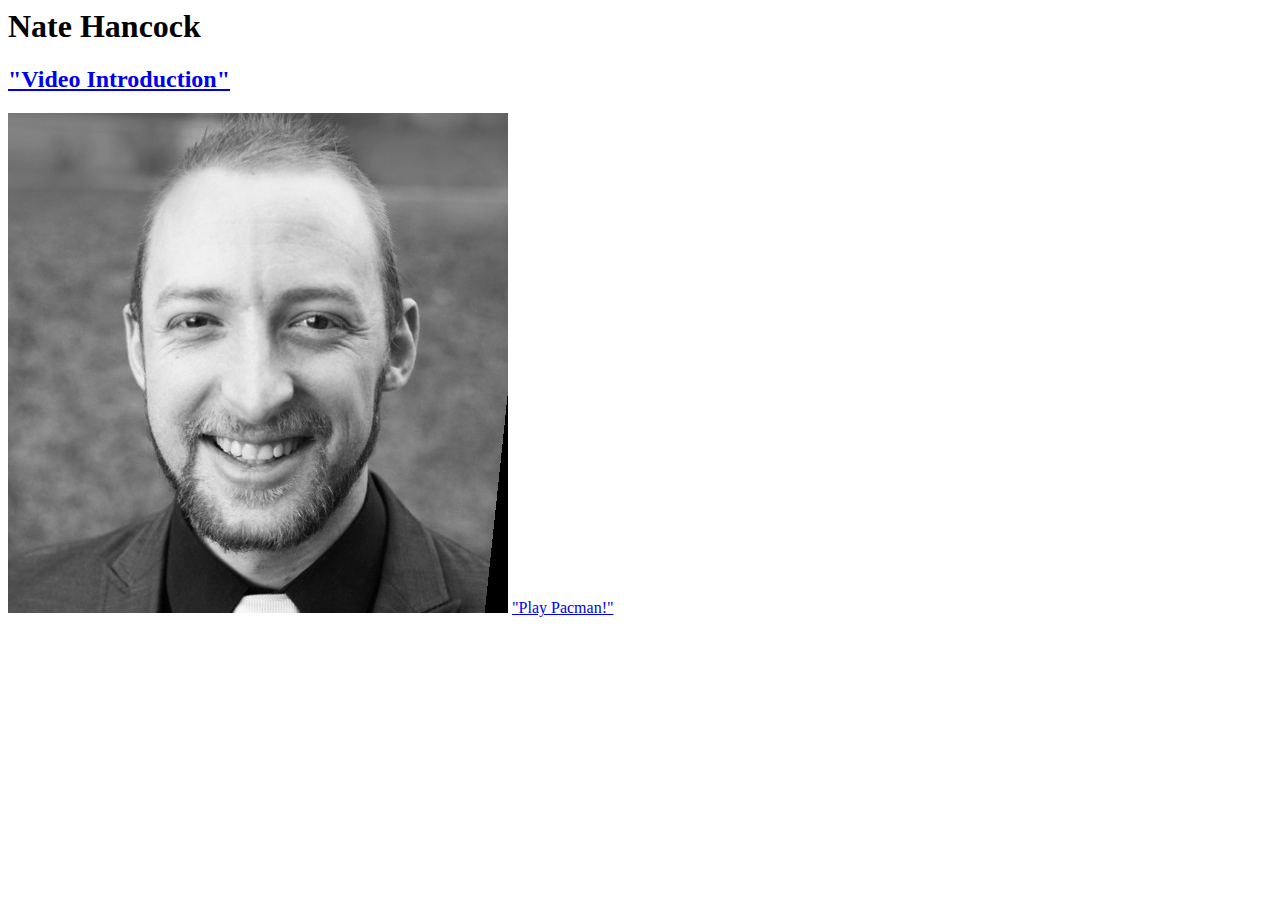
==== index.html @ 54ae738f "Update index.html" ====
<html>
    <h1>Nate Hancock</h1>
    <h2>
    <a href=https://youtu.be/xIJhEduSM5c>"Video Introduction"</a>
    </h2>

    <img src="Nate - Profile Picture.jpg" />
    <body>
    <a href=Pacman.md>"Play Pacman!"</a>
    </body>
</html>
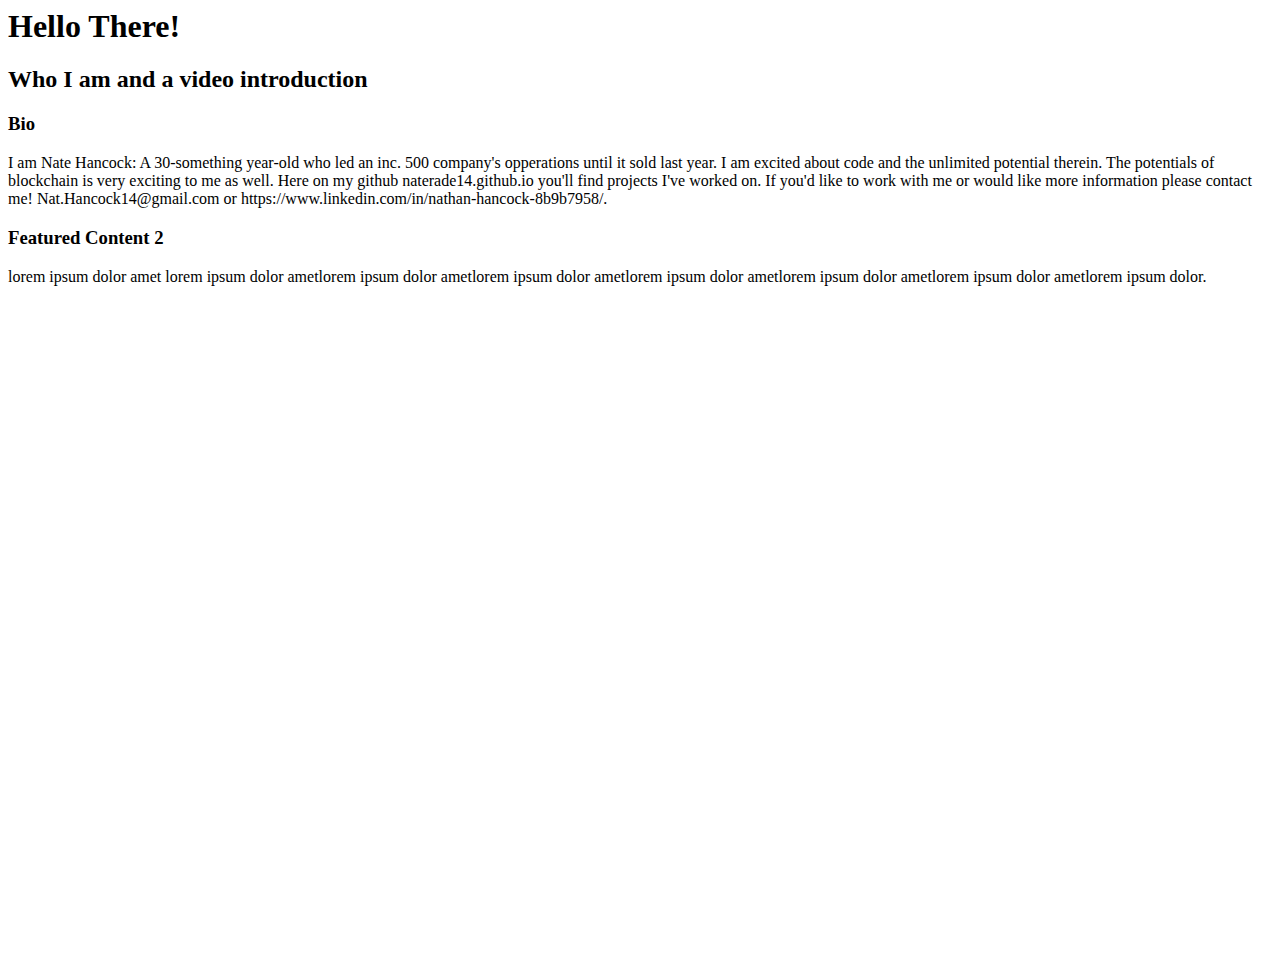
==== commit d69ca796: "Update index.html" ====
--- a/index.html
+++ b/index.html
@@ -1,12 +1,35 @@
-
 <html>
-    <h1>Nate Hancock</h1>
-    <h2>
-    <a href=https://youtu.be/xIJhEduSM5c>"Video Introduction"</a>
-    </h2>
-
-    <img src="Nate - Profile Picture.jpg" />
-    <body>
-    <a href=Pacman.md>"Play Pacman!"</a>
-    </body>
+<html lang="en-US">
+<head>
+	<meta charset="UTF-8">
+	<title>Nate Hancock</title>
+	<meta name="description" content="A website to showcase completed projects.">
+	<link rel="stylesheet" href="style.css">
+	<script src="http://localhost:8080/target/target-script-min.js#anonymous"></script>
+</head>
+<body>
+	<div class="container">
+	<header>
+		<div class="header">
+			<h1>Hello There!</h1>
+		</div>
+	</header>
+		<div class="main">
+			<h2>Who I am and a video introduction</h2>
+		</div>
+		<div class="feature">
+			<h3>Bio</h3>
+			<p>I am Nate Hancock: A 30-something year-old who led an inc. 500 company's opperations until it sold last year. I am excited about code and the unlimited potential therein. The potentials of blockchain is very exciting to me as well. Here on my github naterade14.github.io you'll find projects I've worked on. If you'd like to work with me or would like more information please contact me! Nat.Hancock14@gmail.com or https://www.linkedin.com/in/nathan-hancock-8b9b7958/.
+</p>
+		</div>
+		<div class="feature">
+			<h3>Featured Content 2</h3>
+			<p>lorem ipsum dolor amet lorem ipsum dolor ametlorem ipsum dolor ametlorem ipsum dolor ametlorem ipsum dolor ametlorem ipsum dolor ametlorem ipsum dolor ametlorem ipsum dolor.</p>
+		</div>
+	<footer>
+	<iframe width="1166" height="656" src="https://www.youtube.com/embed/xIJhEduSM5c" title="YouTube video player" frameborder="0" allow="accelerometer; autoplay; clipboard-write; encrypted-media; gyroscope; picture-in-picture" allowfullscreen></iframe>	
+	</footer>
+	</div>
+</body>
+   
 </html>
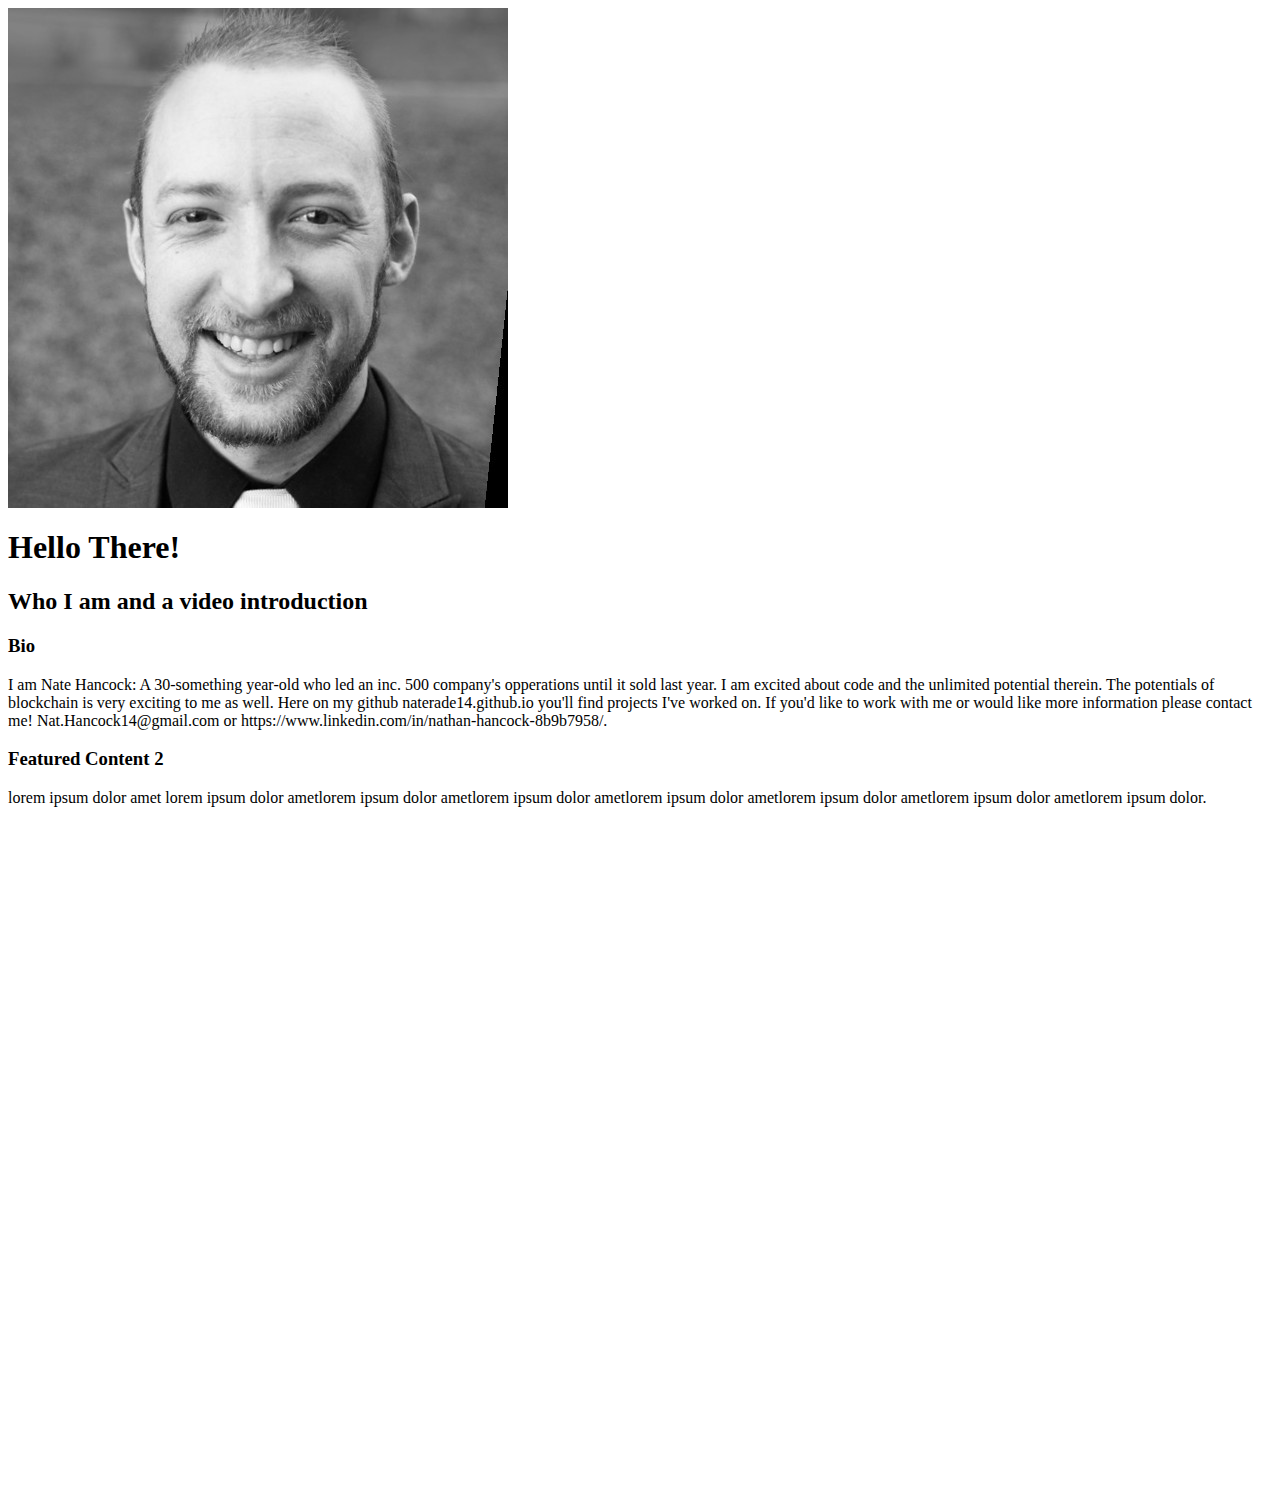
==== commit 3e028838: "Update index.html" ====
--- a/index.html
+++ b/index.html
@@ -7,6 +7,7 @@
 	<link rel="stylesheet" href="style.css">
 	<script src="http://localhost:8080/target/target-script-min.js#anonymous"></script>
 </head>
+<img src="Nate - Profile Picture.jpg" />
 <body>
 	<div class="container">
 	<header>
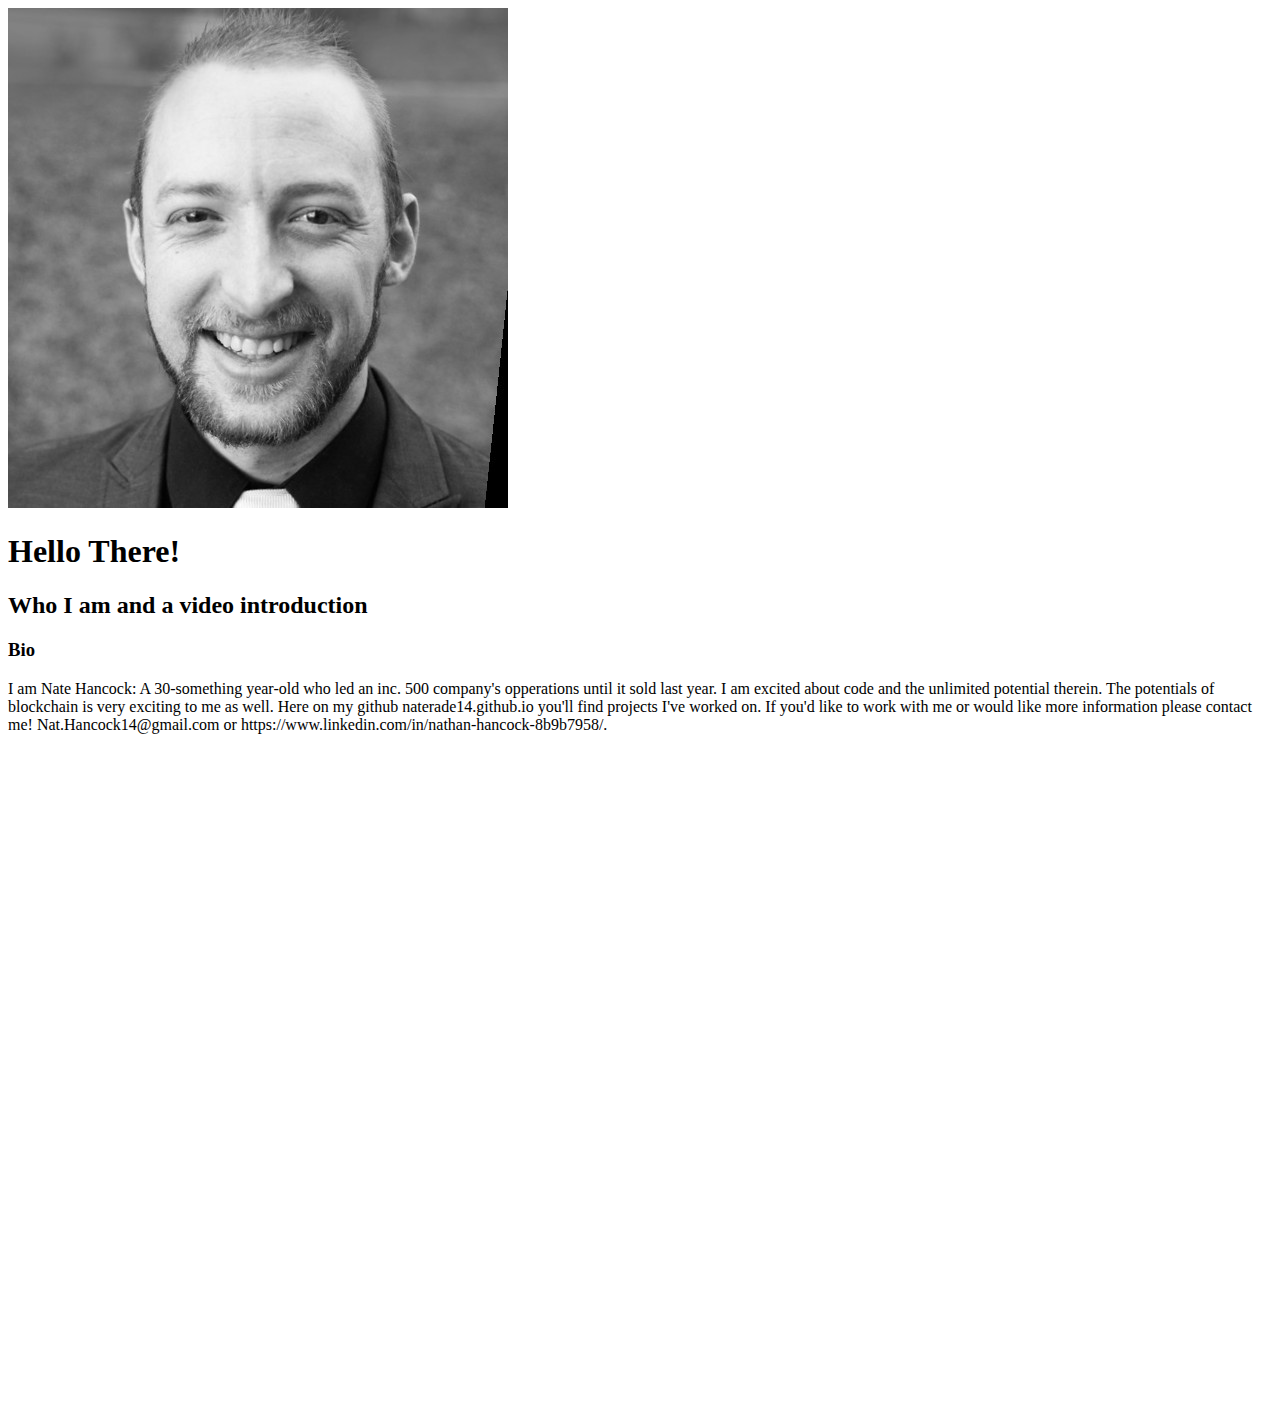
==== commit 255bf30c: "Update index.html" ====
--- a/index.html
+++ b/index.html
@@ -1,32 +1,18 @@
+<!DOCTYPE html>
 <html>
-<html lang="en-US">
 <head>
-	<meta charset="UTF-8">
-	<title>Nate Hancock</title>
-	<meta name="description" content="A website to showcase completed projects.">
-	<link rel="stylesheet" href="style.css">
-	<script src="http://localhost:8080/target/target-script-min.js#anonymous"></script>
+	<title>Nate Hancock, Emerging Developer</title>
 </head>
 <img src="Nate - Profile Picture.jpg" />
 <body>
-	<div class="container">
 	<header>
-		<div class="header">
 			<h1>Hello There!</h1>
-		</div>
 	</header>
-		<div class="main">
 			<h2>Who I am and a video introduction</h2>
-		</div>
-		<div class="feature">
 			<h3>Bio</h3>
 			<p>I am Nate Hancock: A 30-something year-old who led an inc. 500 company's opperations until it sold last year. I am excited about code and the unlimited potential therein. The potentials of blockchain is very exciting to me as well. Here on my github naterade14.github.io you'll find projects I've worked on. If you'd like to work with me or would like more information please contact me! Nat.Hancock14@gmail.com or https://www.linkedin.com/in/nathan-hancock-8b9b7958/.
 </p>
-		</div>
-		<div class="feature">
-			<h3>Featured Content 2</h3>
-			<p>lorem ipsum dolor amet lorem ipsum dolor ametlorem ipsum dolor ametlorem ipsum dolor ametlorem ipsum dolor ametlorem ipsum dolor ametlorem ipsum dolor ametlorem ipsum dolor.</p>
-		</div>
+
 	<footer>
 	<iframe width="1166" height="656" src="https://www.youtube.com/embed/xIJhEduSM5c" title="YouTube video player" frameborder="0" allow="accelerometer; autoplay; clipboard-write; encrypted-media; gyroscope; picture-in-picture" allowfullscreen></iframe>	
 	</footer>
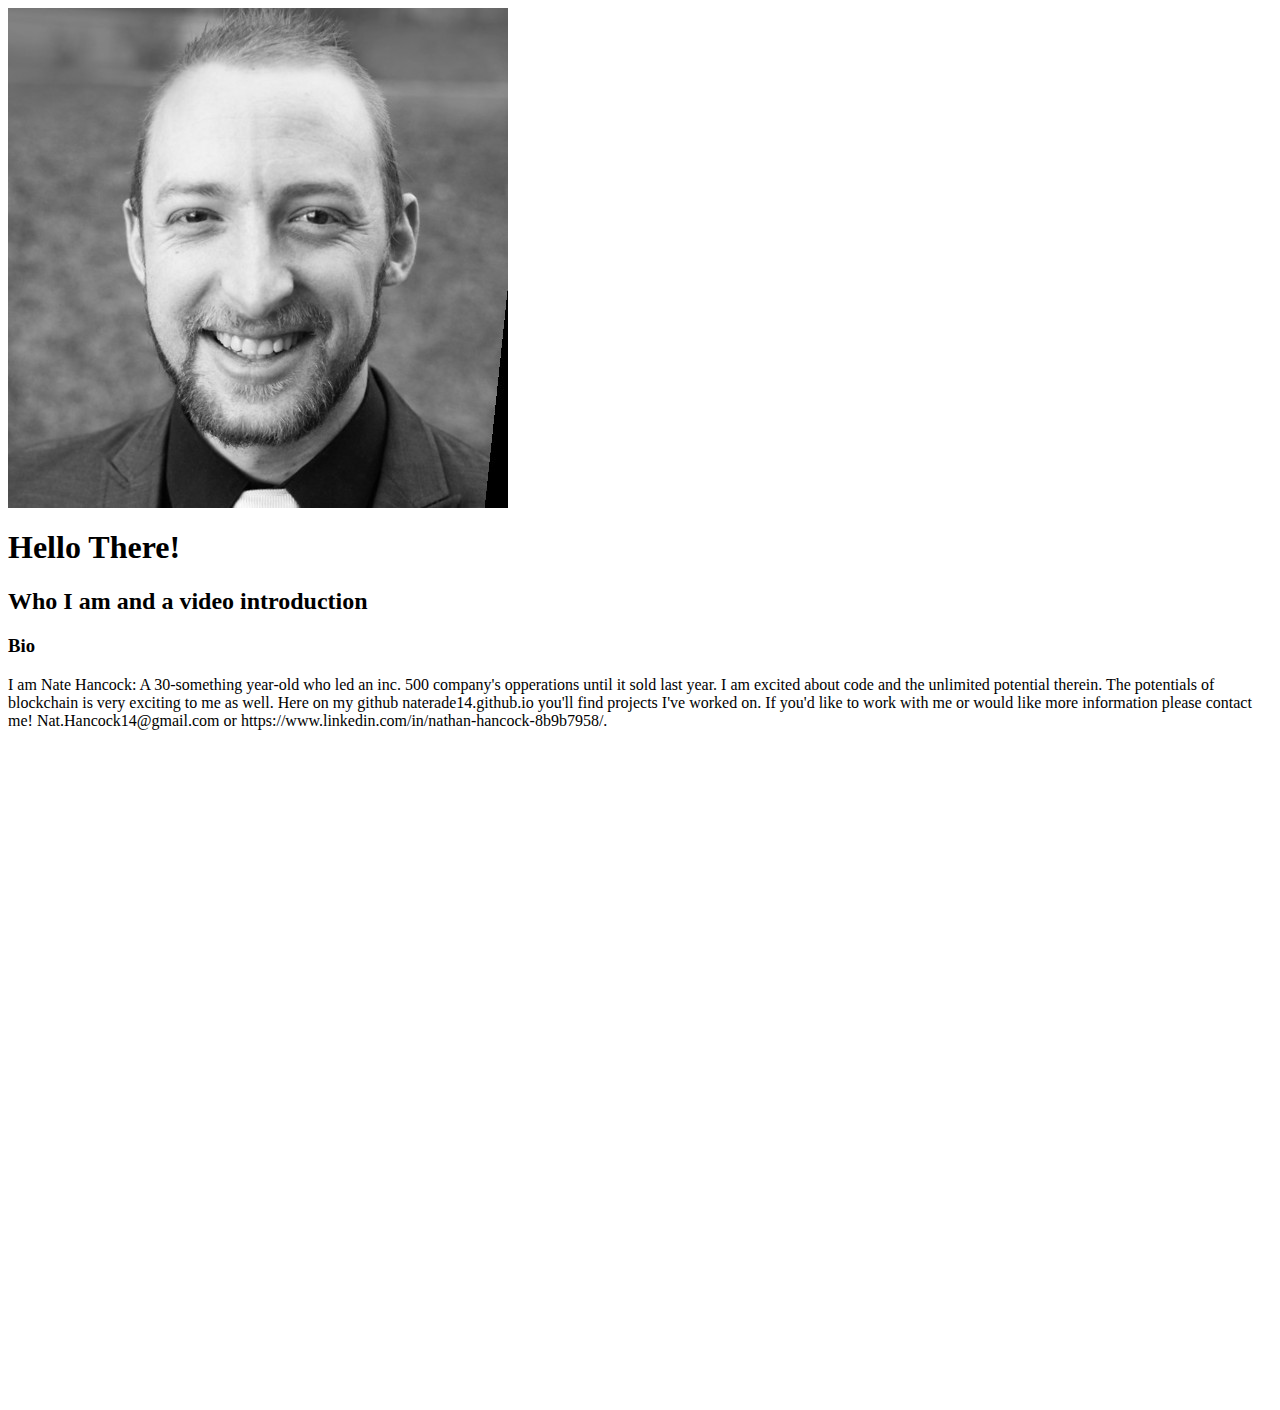
==== commit 8c3a6d01: "Update index.html" ====
--- a/index.html
+++ b/index.html
@@ -1,4 +1,3 @@
-<!DOCTYPE html>
 <html>
 <head>
 	<title>Nate Hancock, Emerging Developer</title>
@@ -16,7 +15,5 @@
 	<footer>
 	<iframe width="1166" height="656" src="https://www.youtube.com/embed/xIJhEduSM5c" title="YouTube video player" frameborder="0" allow="accelerometer; autoplay; clipboard-write; encrypted-media; gyroscope; picture-in-picture" allowfullscreen></iframe>	
 	</footer>
-	</div>
 </body>
-   
 </html>
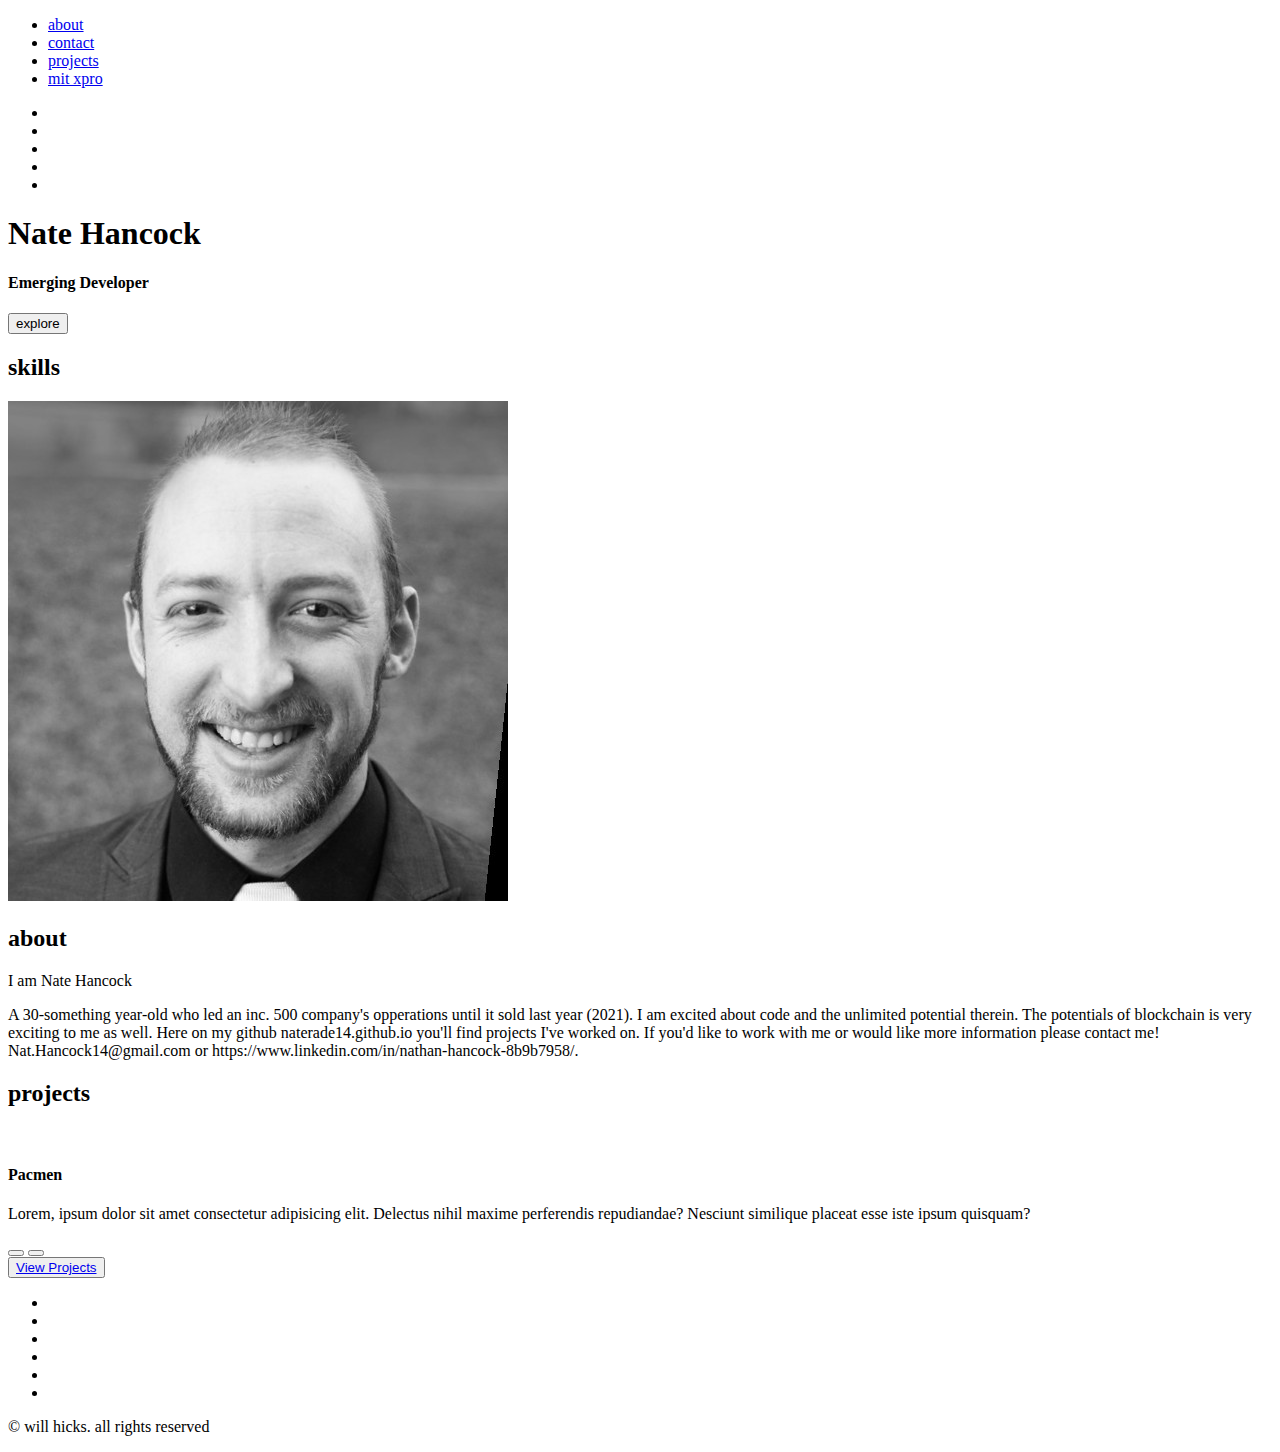
==== commit 9a1dba94: "Update index.html" ====
--- a/index.html
+++ b/index.html
@@ -1,19 +1,183 @@
-<html>
+<!DOCTYPE html>
+<html lang="en">
 <head>
-	<title>Nate Hancock, Emerging Developer</title>
+    <meta charset="UTF-8">
+    <meta http-equiv="X-UA-Compatible" content="IE=edge">
+    <meta name="viewport" content="width=device-width, initial-scale=1.0">
+    <title>Home || Nate Hancock</title>
+    <!-- normalize -->
+    <link rel="stylesheet" href="./normalize.css">
+    <!-- main css-->
+    <link rel="stylesheet" href="./styles.css">
+    <!-- font awesome -->
+  <script src="https://kit.fontawesome.com/958a36a0a0.js" crossorigin="anonymous"></script>
 </head>
-<img src="Nate - Profile Picture.jpg" />
 <body>
-	<header>
-			<h1>Hello There!</h1>
-	</header>
-			<h2>Who I am and a video introduction</h2>
-			<h3>Bio</h3>
-			<p>I am Nate Hancock: A 30-something year-old who led an inc. 500 company's opperations until it sold last year. I am excited about code and the unlimited potential therein. The potentials of blockchain is very exciting to me as well. Here on my github naterade14.github.io you'll find projects I've worked on. If you'd like to work with me or would like more information please contact me! Nat.Hancock14@gmail.com or https://www.linkedin.com/in/nathan-hancock-8b9b7958/.
+    <!--navbar-->
+        <!-- floating nav bars-->
+          <span class="nav-btn" id="nav-btn"><i class="fas fa-bars"></i></span>
+      <!-- end floating nav bars-->
+    <nav class="navbar" id="navbar">
+      <div class="navbar-header">
+        <span class="nav-close" id="nav-close">
+          <i class="fas fa-times"></i>
+        </span>
+        </div>
+        <!-- links -->
+        <ul class="nav-items">
+          <li><a href="./about.html" class="nav-link">about</a></li>
+          <li><a href="./contact.html" class="nav-link">contact</a></li>
+          <li><a href="./projects.html" class="nav-link">projects</a></li>
+          <li><a href="https://xpro.mit.edu" class="nav-link">mit xpro</a></li>
+        </ul>
+        <!-- social media -->
+        <ul class="social-links">
+          <li>
+            <a href="https://www.facebook.com" class="social-icon">
+              <i class="fab fa-facebook"></i>
+            </a>
+          </li>
+          <li>
+            <a href="https://www.linkedin.com/in/nathan-hancock-8b9b7958/" class="social-icon">
+              <i class="fab fa-linkedin"></i>
+            </a>
+          </li>
+          <li>
+            <a href="https://www.twitter.com/hex_medic" class="social-icon">
+              <i class="fab fa-twitter"></i>
+            </a>
+          </li>
+          <li>
+            <a href="https://www.github.com/naterade14" class="social-icon">
+              <i class="fab fa-github"></i>
+            </a>
+          </li>
+          <li>
+            <a href="https://www.instagram.com" class="social-icon">
+              <i class="fab fa-instagram"></i>
+            </a>
+          </li>
+        </ul>
+      </div>     
+    </nav>
+    <!-- end navbar-->
+    <!-- header -->
+    <header class="header">
+        <div class="hero-container">
+            <!-- hero-->
+            <div class="hero-banner">
+            <h1>Nate Hancock</h1>
+            <h4>Emerging Developer</h4>
+            <div class="underline"></div>
+            <div class="hero-btn-container">
+              <a href="#skills">
+                <button class="btn hero-btn" type="button">explore</button>
+                </a>
+            </div>
+            </div>
+            <!-- end hero-->
+        </div>
+        <div class="hero-divider"></div>
+    </header>
+    <!-- end header -->
+    <!-- skills cards -->
+    <section class="section skills-section" id="skills">
+        <!--section title-->
+        <div class="section-title">
+          <h2>skills</h2>
+          <div class="underline"></div>
+        </div>
+        <!-- end of section title-->
+        </div>
+      </section>
+    <!-- about section-->
+    <section class="section about" id="about">
+        <div class="section-center about-center">
+          <!-- about img -->
+          <article class="about-img">
+            <img src="Nate - Profile Picture.jpg">
+          </article>
+          <!-- about info-->
+          <article class="about-info">
+            <!--section title-->
+            <div class="section-title about-title">
+              <h2>about</h2>
+              <div class="underline"></div>
+            </div>
+            <!-- end of section title-->
+            <p>I am Nate Hancock</p>
+            <p>A 30-something year-old who led an inc. 500 company's opperations until it sold last year (2021). I am excited about code and the unlimited potential therein. The potentials of blockchain is very exciting to me as well. Here on my github naterade14.github.io you'll find projects I've worked on. If you'd like to work with me or would like more information please contact me! Nat.Hancock14@gmail.com or https://www.linkedin.com/in/nathan-hancock-8b9b7958/.
 </p>
-
-	<footer>
-	<iframe width="1166" height="656" src="https://www.youtube.com/embed/xIJhEduSM5c" title="YouTube video player" frameborder="0" allow="accelerometer; autoplay; clipboard-write; encrypted-media; gyroscope; picture-in-picture" allowfullscreen></iframe>	
-	</footer>
+          </article>
+        </div>
+      </section>
+    <!-- end about section -->
+    <!-- project flipper -->
+    <section class="section projects">
+        <div class="section-center projects-center">
+          <div class="project-title">
+            <h2>projects</h2>
+            <div class="underline"></div>
+            </div>
+                    <!-- project -->
+                    <article class="single-projects">
+                      <div class="img-container">
+                        <img src="../pacman1.jpg" id="project-img" alt="">
+                      </div>
+                      <h4 id="project">Pacmen</h4>
+                      <p id="info">Lorem, ipsum dolor sit amet consectetur adipisicing elit. Delectus nihil maxime perferendis repudiandae? Nesciunt similique placeat esse iste ipsum quisquam?
+                      </p>
+                      <!--- prev next buttons -->
+                      <div class="button-container">
+                        <button class="prev-btn">
+                          <i class="fas fa-chevron-left"></i>
+                        </button>
+                        <button class="next-btn">
+                          <i class="fas fa-chevron-right"></i>
+                        </button>
+                      </div>
+                      <!-- random button-->
+                      <button class="btn project-btn"><a href="./projects.html">View Projects</a></button>
+                    </article>
+        </div>
+    </section>
+    <!-- end project flipper -->
+    <!-- footer -->
+    <footer class="footer">
+        <!-- social icons-->
+        <ul class="social-icons">
+          <li>
+            <a href="https://www.facebook.com" class="social-icon">
+              <i class="fab fa-facebook"></i>
+            </a>
+          </li>
+          <li>
+            <a href="https://www.linkedin.com/in/william-hicks-925785144" class="social-icon">
+              <i class="fab fa-linkedin"></i>
+            </a>
+          </li>
+          <li>
+            <a href="https://www.twitter.com/hex_medic" class="social-icon">
+              <i class="fab fa-twitter"></i>
+            </a>
+          </li>
+          <li>
+            <a href="https://www.github.com/willh87" class="social-icon">
+              <i class="fab fa-github"></i>
+            </a>
+          </li>
+          <li>
+            <a href="https://www.instagram.com" class="social-icon">
+              <i class="fab fa-instagram"></i>
+            </a>
+          </li>
+          <li>
+            <a href="mailto:will.hicks87@gmail.com" type="email" class="social-icon"><i class="fas fa-envelope"></i></a>
+          </li>
+        </ul>
+        <p>&copy; <span id="date"></span> will hicks. all rights reserved </p>
+      </footer>
+    <!-- end footer -->
+    <script src="./app.js"></script>
 </body>
 </html>
